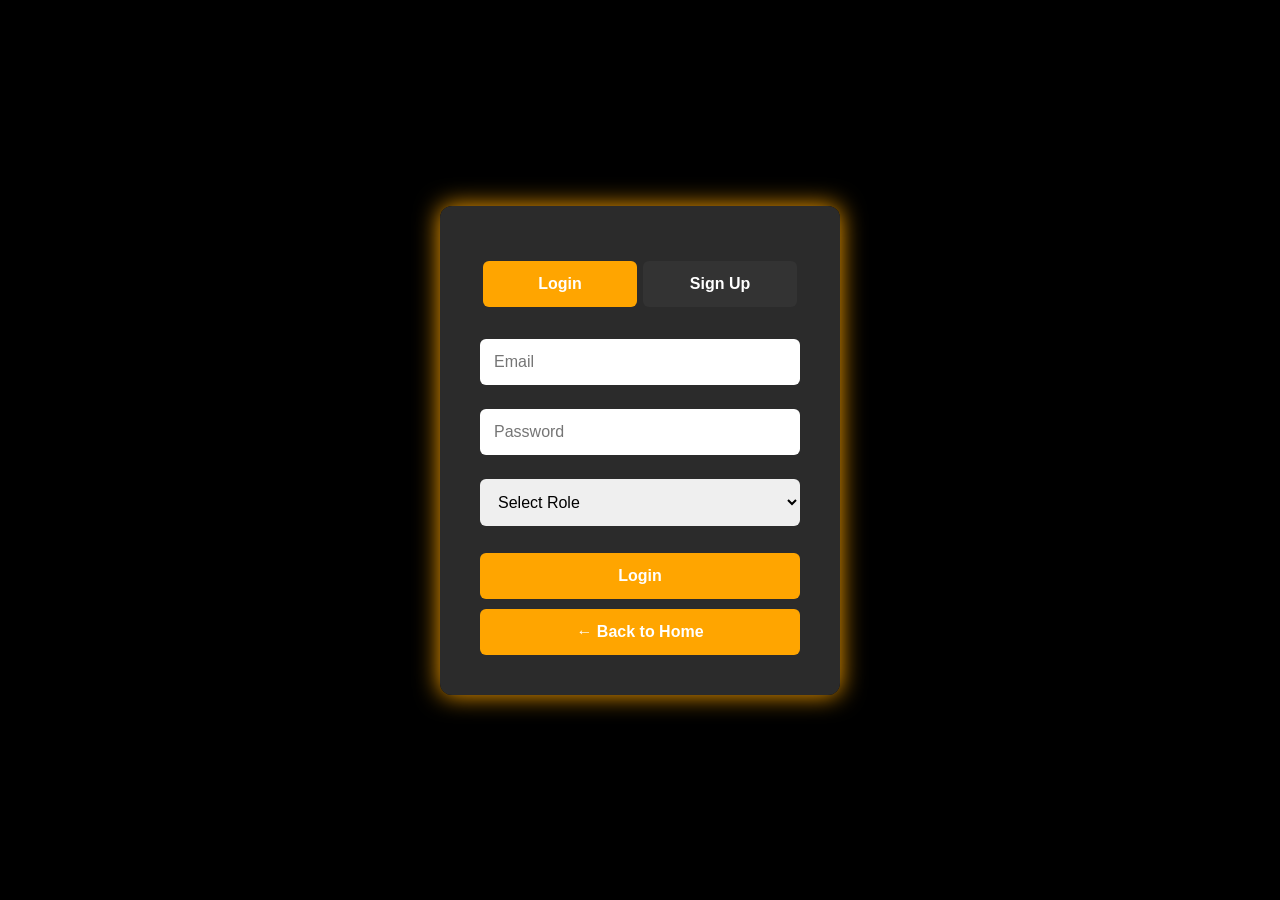
==== login.html @ d9d902b6 ".." ====
<!DOCTYPE html>
<html lang="en">
<head>
<meta charset="UTF-8">
<meta name="viewport" content="width=device-width, initial-scale=1.0">
<title>Login / Signup | MVJCE Event System</title>
<style>
* {
  box-sizing: border-box;
  font-family: Arial, sans-serif;
}

body {
  margin: 0;
  height: 100vh;
  overflow: hidden;
  display: flex;
  justify-content: center;
  align-items: center;
  position: relative;
  background: #000;
}

video.bg-video {
  position: fixed;
  top: 0;
  left: 0;
  width: 100vw;
  height: 100vh;
  object-fit: cover;
  z-index: -2;
  opacity: 0.8;
}

.overlay {
  position: fixed;
  top: 0;
  left: 0;
  height: 100vh;
  width: 100vw;
  background: rgba(0, 0, 0, 0.6);
  z-index: -1;
}

.login-container {
  background: rgba(51, 51, 51, 0.85);
  padding: 40px 40px;
  border-radius: 12px;
  box-shadow: 0 0 25px orange;
  width: 400px;
  z-index: 1;
  color: #fff;
  transition: all 0.3s ease;
}

h2 {
  text-align: center;
  margin-bottom: 30px;
  font-size: 28px;
}

input, select {
  width: 100%;
  padding: 14px;
  margin: 12px 0;
  font-size: 16px;
  border: none;
  border-radius: 6px;
}

button,
.back-button {
  width: 100%;
  padding: 14px;
  background: orange;
  color: white;
  border: none;
  border-radius: 6px;
  cursor: pointer;
  font-size: 16px;
  margin-top: 15px;
  font-weight: bold;
  text-align: center;
  display: block;
  text-decoration: none;
}

button:hover,
.back-button:hover {
  background: darkorange;
}

.toggle-btns {
  display: flex;
  justify-content: space-around;
  margin-bottom: 20px;
}

.toggle-btns button {
  width: 48%;
  background: #333;
  color: #fff;
  border-radius: 6px;
  font-weight: 600;
  transition: background 0.3s;
}

.toggle-btns button.active {
  background: orange;
}

form {
  display: none;
}

form.active {
  display: block;
}

a.back-button {
  margin-top: 10px;
  text-decoration: none;
  color: #fff;
  display: block;
  text-align: center;
}

a.back-button:hover {
  color: darkorange;
}
</style>
</head>
<body>

<video autoplay muted loop class="bg-video">
  <source src="assets/video_3.mp4" type="video/mp4">
  Your browser does not support the video tag.
</video>
<div class="overlay"></div>

<div class="login-container">
  <div class="toggle-btns">
    <button id="loginBtn" class="active">Login</button>
    <button id="signupBtn">Sign Up</button>
  </div>

  <!-- LOGIN FORM -->
  <form id="loginForm" class="active" action="login.php" method="post">
    <input type="email" id="loginEmail" name="email" placeholder="Email" required />
    <input type="password" id="loginPassword" name="password" placeholder="Password" required />
    <select id="loginRole" name="role" title="User Role" required>
      <option value="">Select Role</option>
      <option value="student">Student</option>
      <option value="faculty">Faculty</option>
      <option value="club_admin">Club Admin</option>
    </select>
    <button type="submit">Login</button>
  </form>

  <!-- SIGNUP FORM -->
  <form id="signupForm" action="register.php" method="post">
    <input type="text" id="signupFullname" name="name" placeholder="Full Name" required />
    <input type="email" id="signupEmail" name="email" placeholder="Email" required />
    <input type="password" id="signupPassword" name="password" placeholder="Password (min 6 chars)" required />
    <input type="password" id="signupConfirm" name="confirm_password" placeholder="Confirm Password" required />
    <select id="signupRole" name="role" title="User Role" required>
      <option value="">Select Role</option>
      <option value="student">Student</option>
      <option value="faculty">Faculty</option>
      <option value="club_admin">Club Admin</option>
    </select>
    <button type="submit">Sign Up</button>
  </form>

  <a href="index.html" class="back-button">← Back to Home</a>
</div>

<script>
const loginBtn = document.getElementById('loginBtn');
const signupBtn = document.getElementById('signupBtn');
const loginForm = document.getElementById('loginForm');
const signupForm = document.getElementById('signupForm');

// Toggle between login and signup
loginBtn.addEventListener('click', () => {
  loginBtn.classList.add('active');
  signupBtn.classList.remove('active');
  loginForm.classList.add('active');
  signupForm.classList.remove('active');
});

signupBtn.addEventListener('click', () => {
  signupBtn.classList.add('active');
  loginBtn.classList.remove('active');
  signupForm.classList.add('active');
  loginForm.classList.remove('active');
});

// Login validation
loginForm.addEventListener('submit', function(e){
  const email = document.getElementById('loginEmail').value.trim();
  const password = document.getElementById('loginPassword').value.trim();
  const role = document.getElementById('loginRole').value;

  if(!email || !password || !role){
    alert("Please fill all login fields correctly!");
    e.preventDefault();
  }
});

// Signup validation
signupForm.addEventListener('submit', function(e){
  const fullname = document.getElementById('signupFullname').value.trim();
  const email = document.getElementById('signupEmail').value.trim();
  const password = document.getElementById('signupPassword').value.trim();
  const confirm = document.getElementById('signupConfirm').value.trim();
  const role = document.getElementById('signupRole').value;

  const emailRegex = /^[^\s@]+@[^\s@]+\.[^\s@]+$/;

  if(!fullname || !email || !password || !confirm || !role){
    alert("Please fill all signup fields!");
    e.preventDefault();
    return;
  }

  if(!emailRegex.test(email)){
    alert("Please enter a valid email address!");
    e.preventDefault();
    return;
  }

  if(password.length < 6){
    alert("Password must be at least 6 characters!");
    e.preventDefault();
    return;
  }

  if(password !== confirm){
    alert("Passwords do not match!");
    e.preventDefault();
    return;
  }
});
</script>

</body>
</html>
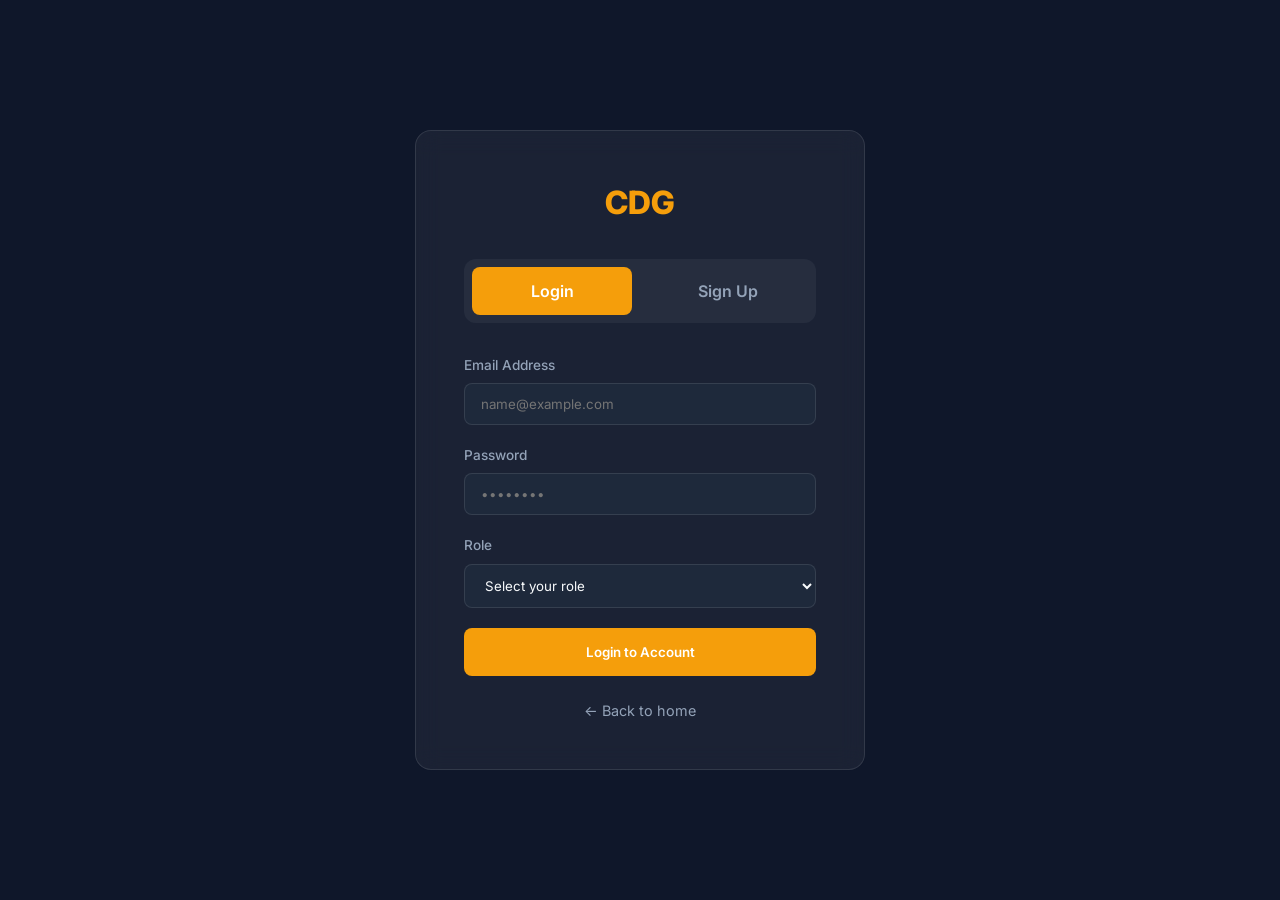
==== commit 04eb1b8f: "enhanced UI Layout" ====
--- a/login.html
+++ b/login.html
@@ -4,245 +4,187 @@
 <meta charset="UTF-8">
 <meta name="viewport" content="width=device-width, initial-scale=1.0">
 <title>Login / Signup | MVJCE Event System</title>
+<link href="https://fonts.googleapis.com/css2?family=Inter:wght@400;500;600;700&display=swap" rel="stylesheet">
+<link rel="stylesheet" href="assets/globals.css">
 <style>
-* {
-  box-sizing: border-box;
-  font-family: Arial, sans-serif;
-}
+  body {
+    height: 100vh;
+    display: flex;
+    justify-content: center;
+    align-items: center;
+    overflow: hidden;
+  }
 
-body {
-  margin: 0;
-  height: 100vh;
-  overflow: hidden;
-  display: flex;
-  justify-content: center;
-  align-items: center;
-  position: relative;
-  background: #000;
-}
+  .bg-video {
+    position: fixed;
+    inset: 0;
+    width: 100%;
+    height: 100%;
+    object-fit: cover;
+    z-index: -1;
+    filter: brightness(0.3);
+  }
 
-video.bg-video {
-  position: fixed;
-  top: 0;
-  left: 0;
-  width: 100vw;
-  height: 100vh;
-  object-fit: cover;
-  z-index: -2;
-  opacity: 0.8;
-}
+  .login-card {
+    width: 100%;
+    max-width: 450px;
+    padding: 3rem;
+    animation: fadeIn 0.6s ease-out;
+  }
 
-.overlay {
-  position: fixed;
-  top: 0;
-  left: 0;
-  height: 100vh;
-  width: 100vw;
-  background: rgba(0, 0, 0, 0.6);
-  z-index: -1;
-}
+  @keyframes fadeIn {
+    from { opacity: 0; transform: translateY(20px); }
+    to { opacity: 1; transform: translateY(0); }
+  }
 
-.login-container {
-  background: rgba(51, 51, 51, 0.85);
-  padding: 40px 40px;
-  border-radius: 12px;
-  box-shadow: 0 0 25px orange;
-  width: 400px;
-  z-index: 1;
-  color: #fff;
-  transition: all 0.3s ease;
-}
+  .logo-text {
+    font-size: 2rem;
+    font-weight: 800;
+    color: var(--primary);
+    text-align: center;
+    margin-bottom: 2rem;
+  }
 
-h2 {
-  text-align: center;
-  margin-bottom: 30px;
-  font-size: 28px;
-}
+  .tabs {
+    display: flex;
+    gap: 1rem;
+    margin-bottom: 2rem;
+    background: rgba(255, 255, 255, 0.05);
+    padding: 0.5rem;
+    border-radius: 12px;
+  }
 
-input, select {
-  width: 100%;
-  padding: 14px;
-  margin: 12px 0;
-  font-size: 16px;
-  border: none;
-  border-radius: 6px;
-}
+  .tab {
+    flex: 1;
+    padding: 0.75rem;
+    text-align: center;
+    cursor: pointer;
+    border-radius: 8px;
+    font-weight: 600;
+    transition: 0.3s;
+    color: var(--text-muted);
+  }
 
-button,
-.back-button {
-  width: 100%;
-  padding: 14px;
-  background: orange;
-  color: white;
-  border: none;
-  border-radius: 6px;
-  cursor: pointer;
-  font-size: 16px;
-  margin-top: 15px;
-  font-weight: bold;
-  text-align: center;
-  display: block;
-  text-decoration: none;
-}
+  .tab.active {
+    background: var(--primary);
+    color: #fff;
+  }
 
-button:hover,
-.back-button:hover {
-  background: darkorange;
-}
+  form {
+    display: none;
+    flex-direction: column;
+    gap: 1.25rem;
+  }
 
-.toggle-btns {
-  display: flex;
-  justify-content: space-around;
-  margin-bottom: 20px;
-}
+  form.active {
+    display: flex;
+  }
 
-.toggle-btns button {
-  width: 48%;
-  background: #333;
-  color: #fff;
-  border-radius: 6px;
-  font-weight: 600;
-  transition: background 0.3s;
-}
+  .form-group {
+    display: flex;
+    flex-direction: column;
+    gap: 0.5rem;
+  }
 
-.toggle-btns button.active {
-  background: orange;
-}
+  .form-group label {
+    font-size: 0.85rem;
+    font-weight: 500;
+    color: var(--text-muted);
+  }
 
-form {
-  display: none;
-}
+  .back-home {
+    margin-top: 1.5rem;
+    text-align: center;
+    font-size: 0.9rem;
+    color: var(--text-muted);
+  }
 
-form.active {
-  display: block;
-}
-
-a.back-button {
-  margin-top: 10px;
-  text-decoration: none;
-  color: #fff;
-  display: block;
-  text-align: center;
-}
-
-a.back-button:hover {
-  color: darkorange;
-}
+  .back-home a:hover {
+    color: var(--primary);
+  }
 </style>
 </head>
 <body>
 
 <video autoplay muted loop class="bg-video">
   <source src="assets/video_3.mp4" type="video/mp4">
-  Your browser does not support the video tag.
 </video>
-<div class="overlay"></div>
 
-<div class="login-container">
-  <div class="toggle-btns">
-    <button id="loginBtn" class="active">Login</button>
-    <button id="signupBtn">Sign Up</button>
+<div class="glass-card login-card">
+  <div class="logo-text">CDG</div>
+  
+  <div class="tabs">
+    <div class="tab active" id="loginTab">Login</div>
+    <div class="tab" id="signupTab">Sign Up</div>
   </div>
 
-  <!-- LOGIN FORM -->
-  <form id="loginForm" class="active" action="login.php" method="post">
-    <input type="email" id="loginEmail" name="email" placeholder="Email" required />
-    <input type="password" id="loginPassword" name="password" placeholder="Password" required />
-    <select id="loginRole" name="role" title="User Role" required>
-      <option value="">Select Role</option>
-      <option value="student">Student</option>
-      <option value="faculty">Faculty</option>
-      <option value="club_admin">Club Admin</option>
-    </select>
-    <button type="submit">Login</button>
+  <form id="loginForm" class="active" action="login.php" method="POST">
+    <div class="form-group">
+      <label>Email Address</label>
+      <input type="email" name="email" placeholder="name@example.com" required>
+    </div>
+    <div class="form-group">
+      <label>Password</label>
+      <input type="password" name="password" placeholder="••••••••" required>
+    </div>
+    <div class="form-group">
+      <label>Role</label>
+      <select name="role" required>
+        <option value="">Select your role</option>
+        <option value="student">Student</option>
+        <option value="faculty">Faculty</option>
+        <option value="club_admin">Club Admin</option>
+      </select>
+    </div>
+    <button type="submit" class="btn btn-primary" style="padding: 0.8rem;">Login to Account</button>
   </form>
 
-  <!-- SIGNUP FORM -->
-  <form id="signupForm" action="register.php" method="post">
-    <input type="text" id="signupFullname" name="name" placeholder="Full Name" required />
-    <input type="email" id="signupEmail" name="email" placeholder="Email" required />
-    <input type="password" id="signupPassword" name="password" placeholder="Password (min 6 chars)" required />
-    <input type="password" id="signupConfirm" name="confirm_password" placeholder="Confirm Password" required />
-    <select id="signupRole" name="role" title="User Role" required>
-      <option value="">Select Role</option>
-      <option value="student">Student</option>
-      <option value="faculty">Faculty</option>
-      <option value="club_admin">Club Admin</option>
-    </select>
-    <button type="submit">Sign Up</button>
+  <form id="signupForm" action="register.php" method="POST">
+    <div class="form-group">
+      <label>Full Name</label>
+      <input type="text" name="name" placeholder="John Doe" required>
+    </div>
+    <div class="form-group">
+      <label>Email Address</label>
+      <input type="email" name="email" placeholder="name@example.com" required>
+    </div>
+    <div class="form-group">
+      <label>Password</label>
+      <input type="password" name="password" placeholder="Min. 6 characters" required>
+    </div>
+    <div class="form-group">
+      <label>Confirm Password</label>
+      <input type="password" name="confirm_password" placeholder="••••••••" required>
+    </div>
+    <input type="hidden" name="role" value="student">
+    <button type="submit" class="btn btn-primary" style="padding: 0.8rem;">Create Student Account</button>
   </form>
 
-  <a href="index.html" class="back-button">← Back to Home</a>
+  <div class="back-home">
+    <a href="index.html">← Back to home</a>
+  </div>
 </div>
 
 <script>
-const loginBtn = document.getElementById('loginBtn');
-const signupBtn = document.getElementById('signupBtn');
-const loginForm = document.getElementById('loginForm');
-const signupForm = document.getElementById('signupForm');
+  const loginTab = document.getElementById('loginTab');
+  const signupTab = document.getElementById('signupTab');
+  const loginForm = document.getElementById('loginForm');
+  const signupForm = document.getElementById('signupForm');
 
-// Toggle between login and signup
-loginBtn.addEventListener('click', () => {
-  loginBtn.classList.add('active');
-  signupBtn.classList.remove('active');
-  loginForm.classList.add('active');
-  signupForm.classList.remove('active');
-});
+  loginTab.addEventListener('click', () => {
+    loginTab.classList.add('active');
+    signupTab.classList.remove('active');
+    loginForm.classList.add('active');
+    signupForm.classList.remove('active');
+  });
 
-signupBtn.addEventListener('click', () => {
-  signupBtn.classList.add('active');
-  loginBtn.classList.remove('active');
-  signupForm.classList.add('active');
-  loginForm.classList.remove('active');
-});
-
-// Login validation
-loginForm.addEventListener('submit', function(e){
-  const email = document.getElementById('loginEmail').value.trim();
-  const password = document.getElementById('loginPassword').value.trim();
-  const role = document.getElementById('loginRole').value;
-
-  if(!email || !password || !role){
-    alert("Please fill all login fields correctly!");
-    e.preventDefault();
-  }
-});
-
-// Signup validation
-signupForm.addEventListener('submit', function(e){
-  const fullname = document.getElementById('signupFullname').value.trim();
-  const email = document.getElementById('signupEmail').value.trim();
-  const password = document.getElementById('signupPassword').value.trim();
-  const confirm = document.getElementById('signupConfirm').value.trim();
-  const role = document.getElementById('signupRole').value;
-
-  const emailRegex = /^[^\s@]+@[^\s@]+\.[^\s@]+$/;
-
-  if(!fullname || !email || !password || !confirm || !role){
-    alert("Please fill all signup fields!");
-    e.preventDefault();
-    return;
-  }
-
-  if(!emailRegex.test(email)){
-    alert("Please enter a valid email address!");
-    e.preventDefault();
-    return;
-  }
-
-  if(password.length < 6){
-    alert("Password must be at least 6 characters!");
-    e.preventDefault();
-    return;
-  }
-
-  if(password !== confirm){
-    alert("Passwords do not match!");
-    e.preventDefault();
-    return;
-  }
-});
+  signupTab.addEventListener('click', () => {
+    signupTab.classList.add('active');
+    loginTab.classList.remove('active');
+    signupForm.classList.add('active');
+    loginForm.classList.remove('active');
+  });
 </script>
 
 </body>
-</html>+</html>
--- a/assets/globals.css
+++ b/assets/globals.css
@@ -0,0 +1,119 @@
+:root {
+  /* Color Palette */
+  --primary: #f59e0b;
+  --primary-hover: #d97706;
+  --secondary: #6366f1;
+  --bg-dark: #0f172a;
+  --surface-dark: #1e293b;
+  --surface-light: #334155;
+  --text-main: #f8fafc;
+  --text-muted: #94a3b8;
+  --border-color: rgba(255, 255, 255, 0.1);
+  --glass: rgba(255, 255, 255, 0.05);
+  --glass-border: rgba(255, 255, 255, 0.1);
+  --shadow-sm: 0 1px 2px 0 rgb(0 0 0 / 0.05);
+  --shadow: 0 4px 6px -1px rgb(0 0 0 / 0.1), 0 2px 4px -2px rgb(0 0 0 / 0.1);
+  --shadow-lg: 0 10px 15px -3px rgb(0 0 0 / 0.1), 0 4px 6px -4px rgb(0 0 0 / 0.1);
+  
+  /* Typography */
+  --font-main: 'Inter', system-ui, -apple-system, sans-serif;
+}
+
+* {
+  margin: 0;
+  padding: 0;
+  box-sizing: border-box;
+}
+
+body {
+  font-family: var(--font-main);
+  background-color: var(--bg-dark);
+  color: var(--text-main);
+  line-height: 1.5;
+  overflow-x: hidden;
+}
+
+a {
+  text-decoration: none;
+  color: inherit;
+  transition: all 0.3s ease;
+}
+
+button, .btn {
+  font-family: var(--font-main);
+  cursor: pointer;
+  border: none;
+  border-radius: 8px;
+  font-weight: 600;
+  padding: 0.75rem 1.5rem;
+  min-height: 48px;
+  transition: all 0.3s ease;
+  display: inline-flex;
+  align-items: center;
+  justify-content: center;
+  gap: 0.5rem;
+}
+
+.btn-primary {
+  background-color: var(--primary);
+  color: #fff;
+}
+
+.btn-primary:hover {
+  background-color: var(--primary-hover);
+  transform: translateY(-2px);
+  box-shadow: 0 10px 15px -3px rgba(245, 158, 11, 0.3);
+}
+
+.btn-outline {
+  background: transparent;
+  border: 1px solid var(--border-color);
+  color: var(--text-main);
+}
+
+.btn-outline:hover {
+  background: var(--glass);
+  border-color: var(--primary);
+}
+
+.glass-card {
+  background: var(--glass);
+  backdrop-filter: blur(12px);
+  -webkit-backdrop-filter: blur(12px);
+  border: 1px solid var(--glass-border);
+  border-radius: 16px;
+  padding: 1.5rem;
+}
+
+/* Inputs */
+input, select, textarea {
+  width: 100%;
+  padding: 0.75rem 1rem;
+  background: var(--surface-dark);
+  border: 1px solid var(--border-color);
+  border-radius: 8px;
+  color: var(--text-main);
+  font-family: var(--font-main);
+  transition: all 0.3s ease;
+}
+
+input:focus, select:focus, textarea:focus {
+  outline: none;
+  border-color: var(--primary);
+  box-shadow: 0 0 0 2px rgba(245, 158, 11, 0.2);
+}
+
+/* Scrollbar */
+::-webkit-scrollbar {
+  width: 8px;
+}
+::-webkit-scrollbar-track {
+  background: var(--bg-dark);
+}
+::-webkit-scrollbar-thumb {
+  background: var(--surface-light);
+  border-radius: 4px;
+}
+::-webkit-scrollbar-thumb:hover {
+  background: var(--text-muted);
+}
